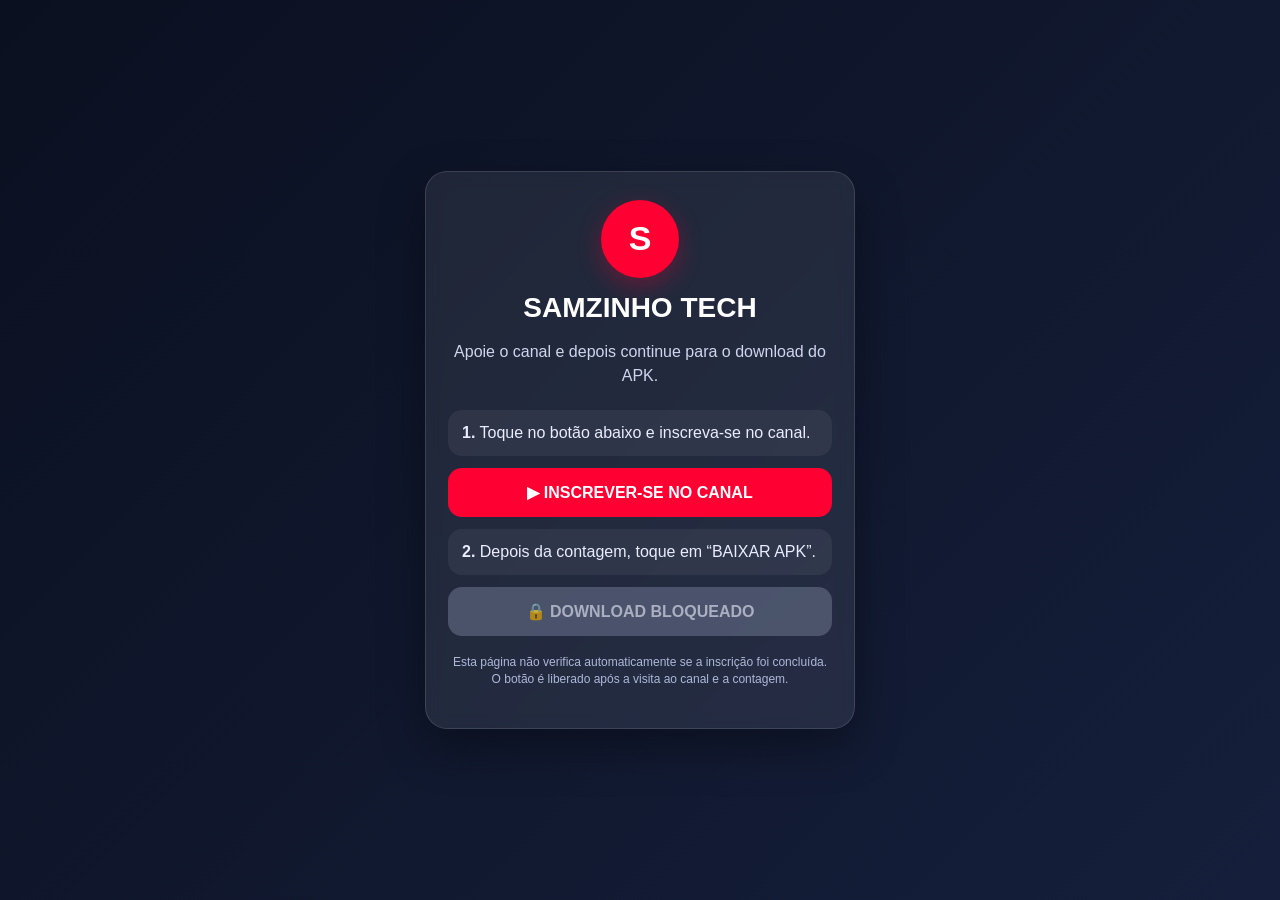
==== index.html @ 7d6da22e "Add files via upload" ====
<!DOCTYPE html>
<html lang="pt-BR">
<head>
  <meta charset="UTF-8" />
  <meta name="viewport" content="width=device-width, initial-scale=1.0" />
  <title>Samzinho Tech - Download APK</title>
  <style>
    * { box-sizing: border-box; }
    body {
      margin: 0;
      min-height: 100vh;
      font-family: Arial, Helvetica, sans-serif;
      background: linear-gradient(135deg, #0b1020, #151f3b);
      color: #fff;
      display: flex;
      align-items: center;
      justify-content: center;
      padding: 20px;
    }
    .card {
      width: 100%;
      max-width: 430px;
      background: rgba(255,255,255,.08);
      border: 1px solid rgba(255,255,255,.12);
      border-radius: 22px;
      padding: 28px 22px;
      text-align: center;
      box-shadow: 0 18px 45px rgba(0,0,0,.35);
      backdrop-filter: blur(8px);
    }
    .logo {
      width: 78px;
      height: 78px;
      margin: 0 auto 14px;
      border-radius: 50%;
      background: #ff0033;
      display: grid;
      place-items: center;
      font-size: 34px;
      font-weight: 800;
      box-shadow: 0 8px 24px rgba(255,0,51,.3);
    }
    h1 { margin: 8px 0 8px; font-size: 28px; }
    .subtitle { color: #cfd6ee; line-height: 1.5; margin-bottom: 22px; }
    .step {
      text-align: left;
      background: rgba(255,255,255,.06);
      border-radius: 14px;
      padding: 14px;
      margin: 12px 0;
      color: #e9edff;
    }
    .btn {
      display: block;
      width: 100%;
      border: 0;
      border-radius: 14px;
      padding: 15px 18px;
      font-size: 16px;
      font-weight: 800;
      cursor: pointer;
      text-decoration: none;
      margin-top: 12px;
      transition: transform .15s ease, opacity .15s ease;
    }
    .btn:active { transform: scale(.98); }
    .youtube { background: #ff0033; color: white; }
    .download { background: #20c46b; color: #07170e; }
    .locked { background: #59627a; color: #d8dced; cursor: not-allowed; opacity: .75; }
    #countdownBox {
      display: none;
      margin-top: 18px;
      padding: 14px;
      border-radius: 14px;
      background: rgba(255,255,255,.06);
      color: #dfe5ff;
    }
    .count { font-size: 28px; font-weight: 900; margin: 6px 0; }
    .note {
      margin-top: 18px;
      font-size: 12px;
      color: #aeb8d9;
      line-height: 1.45;
    }
  </style>
</head>
<body>
  <main class="card">
    <div class="logo">S</div>
    <h1>SAMZINHO TECH</h1>
    <p class="subtitle">Apoie o canal e depois continue para o download do APK.</p>

    <div class="step"><strong>1.</strong> Toque no botão abaixo e inscreva-se no canal.</div>

    <a
      id="subscribeBtn"
      class="btn youtube"
      href="https://youtube.com/@samzinhotech?si=IpUtZ4ZmfPqNkXBQ"
      target="_blank"
      rel="noopener noreferrer"
    >
      ▶ INSCREVER-SE NO CANAL
    </a>

    <div id="countdownBox">
      <div>Quando voltar para esta página, aguarde:</div>
      <div class="count"><span id="seconds">10</span>s</div>
      <div>O botão de download será liberado automaticamente.</div>
    </div>

    <div class="step"><strong>2.</strong> Depois da contagem, toque em “BAIXAR APK”.</div>

    <button id="downloadBtn" class="btn locked" disabled>
      🔒 DOWNLOAD BLOQUEADO
    </button>

    <p class="note">
      Esta página não verifica automaticamente se a inscrição foi concluída.
      O botão é liberado após a visita ao canal e a contagem.
    </p>
  </main>

  <script>
    const subscribeBtn = document.getElementById("subscribeBtn");
    const countdownBox = document.getElementById("countdownBox");
    const secondsEl = document.getElementById("seconds");
    const downloadBtn = document.getElementById("downloadBtn");

    let started = false;

    subscribeBtn.addEventListener("click", function () {
      if (started) return;
      started = true;
      countdownBox.style.display = "block";

      let seconds = 10;
      secondsEl.textContent = seconds;

      const timer = setInterval(() => {
        seconds -= 1;
        secondsEl.textContent = seconds;

        if (seconds <= 0) {
          clearInterval(timer);
          downloadBtn.disabled = false;
          downloadBtn.className = "btn download";
          downloadBtn.textContent = "⬇ BAIXAR APK";
        }
      }, 1000);
    });

    downloadBtn.addEventListener("click", function () {
      if (!downloadBtn.disabled) {
        window.location.href =
          "https://drive.google.com/file/d/1LECAflrWvcmd_2SgWPqZBBFPpFAB4C-X/view?usp=drivesdk";
      }
    });
  </script>
</body>
</html>
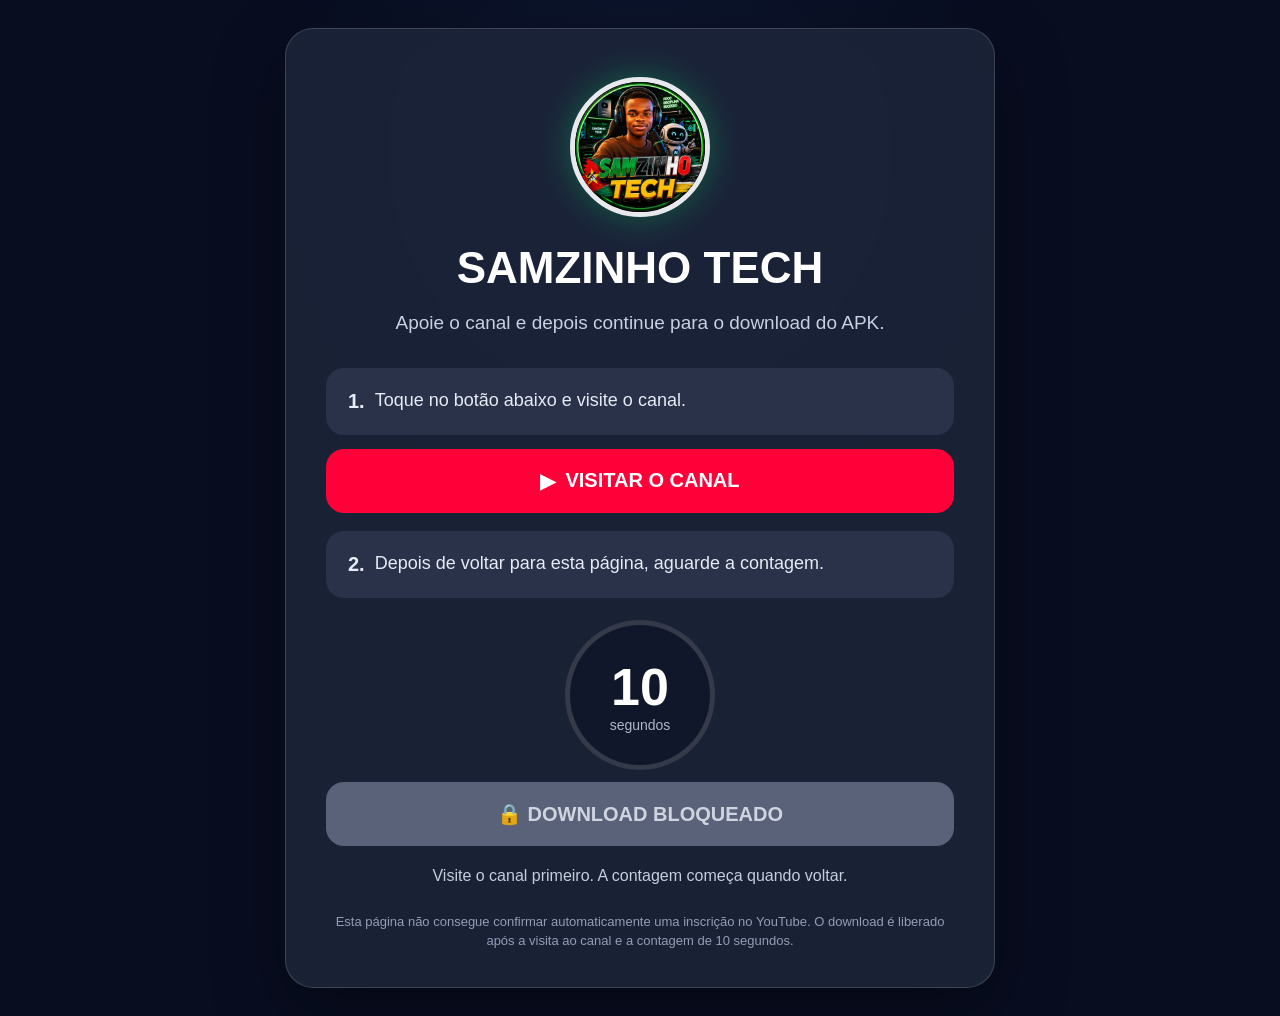
==== commit 86889874: "Add files via upload" ====
--- a/index.html
+++ b/index.html
@@ -1,160 +1,56 @@
 <!DOCTYPE html>
-<html lang="pt-BR">
+<html lang="pt">
 <head>
-  <meta charset="UTF-8" />
-  <meta name="viewport" content="width=device-width, initial-scale=1.0" />
-  <title>Samzinho Tech - Download APK</title>
-  <style>
-    * { box-sizing: border-box; }
-    body {
-      margin: 0;
-      min-height: 100vh;
-      font-family: Arial, Helvetica, sans-serif;
-      background: linear-gradient(135deg, #0b1020, #151f3b);
-      color: #fff;
-      display: flex;
-      align-items: center;
-      justify-content: center;
-      padding: 20px;
-    }
-    .card {
-      width: 100%;
-      max-width: 430px;
-      background: rgba(255,255,255,.08);
-      border: 1px solid rgba(255,255,255,.12);
-      border-radius: 22px;
-      padding: 28px 22px;
-      text-align: center;
-      box-shadow: 0 18px 45px rgba(0,0,0,.35);
-      backdrop-filter: blur(8px);
-    }
-    .logo {
-      width: 78px;
-      height: 78px;
-      margin: 0 auto 14px;
-      border-radius: 50%;
-      background: #ff0033;
-      display: grid;
-      place-items: center;
-      font-size: 34px;
-      font-weight: 800;
-      box-shadow: 0 8px 24px rgba(255,0,51,.3);
-    }
-    h1 { margin: 8px 0 8px; font-size: 28px; }
-    .subtitle { color: #cfd6ee; line-height: 1.5; margin-bottom: 22px; }
-    .step {
-      text-align: left;
-      background: rgba(255,255,255,.06);
-      border-radius: 14px;
-      padding: 14px;
-      margin: 12px 0;
-      color: #e9edff;
-    }
-    .btn {
-      display: block;
-      width: 100%;
-      border: 0;
-      border-radius: 14px;
-      padding: 15px 18px;
-      font-size: 16px;
-      font-weight: 800;
-      cursor: pointer;
-      text-decoration: none;
-      margin-top: 12px;
-      transition: transform .15s ease, opacity .15s ease;
-    }
-    .btn:active { transform: scale(.98); }
-    .youtube { background: #ff0033; color: white; }
-    .download { background: #20c46b; color: #07170e; }
-    .locked { background: #59627a; color: #d8dced; cursor: not-allowed; opacity: .75; }
-    #countdownBox {
-      display: none;
-      margin-top: 18px;
-      padding: 14px;
-      border-radius: 14px;
-      background: rgba(255,255,255,.06);
-      color: #dfe5ff;
-    }
-    .count { font-size: 28px; font-weight: 900; margin: 6px 0; }
-    .note {
-      margin-top: 18px;
-      font-size: 12px;
-      color: #aeb8d9;
-      line-height: 1.45;
-    }
-  </style>
+  <meta charset="UTF-8">
+  <meta name="viewport" content="width=device-width, initial-scale=1.0">
+  <meta name="description" content="SAMZINHO TECH - Download de APK">
+  <title>SAMZINHO TECH - Download</title>
+  <link rel="stylesheet" href="style.css">
 </head>
 <body>
-  <main class="card">
-    <div class="logo">S</div>
-    <h1>SAMZINHO TECH</h1>
-    <p class="subtitle">Apoie o canal e depois continue para o download do APK.</p>
+  <main class="page">
+    <section class="card">
+      <img src="logo.png" alt="SAMZINHO TECH" class="logo">
 
-    <div class="step"><strong>1.</strong> Toque no botão abaixo e inscreva-se no canal.</div>
+      <h1>SAMZINHO TECH</h1>
+      <p class="subtitle">
+        Apoie o canal e depois continue para o download do APK.
+      </p>
 
-    <a
-      id="subscribeBtn"
-      class="btn youtube"
-      href="https://youtube.com/@samzinhotech?si=IpUtZ4ZmfPqNkXBQ"
-      target="_blank"
-      rel="noopener noreferrer"
-    >
-      ▶ INSCREVER-SE NO CANAL
-    </a>
+      <div class="step">
+        <strong>1.</strong>
+        <span>Toque no botão abaixo e visite o canal.</span>
+      </div>
 
-    <div id="countdownBox">
-      <div>Quando voltar para esta página, aguarde:</div>
-      <div class="count"><span id="seconds">10</span>s</div>
-      <div>O botão de download será liberado automaticamente.</div>
-    </div>
+      <button id="youtubeBtn" class="btn youtube-btn">
+        <span>▶</span> VISITAR O CANAL
+      </button>
 
-    <div class="step"><strong>2.</strong> Depois da contagem, toque em “BAIXAR APK”.</div>
+      <div class="step">
+        <strong>2.</strong>
+        <span>Depois de voltar para esta página, aguarde a contagem.</span>
+      </div>
 
-    <button id="downloadBtn" class="btn locked" disabled>
-      🔒 DOWNLOAD BLOQUEADO
-    </button>
+      <div id="countdownBox" class="countdown-box">
+        <span id="countdown">10</span>
+        <small>segundos</small>
+      </div>
 
-    <p class="note">
-      Esta página não verifica automaticamente se a inscrição foi concluída.
-      O botão é liberado após a visita ao canal e a contagem.
-    </p>
+      <a id="downloadBtn" class="btn download-btn disabled" href="#" aria-disabled="true">
+        🔒 DOWNLOAD BLOQUEADO
+      </a>
+
+      <p id="status" class="status">
+        Visite o canal primeiro. A contagem começa quando voltar.
+      </p>
+
+      <p class="notice">
+        Esta página não consegue confirmar automaticamente uma inscrição no YouTube.
+        O download é liberado após a visita ao canal e a contagem de 10 segundos.
+      </p>
+    </section>
   </main>
 
-  <script>
-    const subscribeBtn = document.getElementById("subscribeBtn");
-    const countdownBox = document.getElementById("countdownBox");
-    const secondsEl = document.getElementById("seconds");
-    const downloadBtn = document.getElementById("downloadBtn");
-
-    let started = false;
-
-    subscribeBtn.addEventListener("click", function () {
-      if (started) return;
-      started = true;
-      countdownBox.style.display = "block";
-
-      let seconds = 10;
-      secondsEl.textContent = seconds;
-
-      const timer = setInterval(() => {
-        seconds -= 1;
-        secondsEl.textContent = seconds;
-
-        if (seconds <= 0) {
-          clearInterval(timer);
-          downloadBtn.disabled = false;
-          downloadBtn.className = "btn download";
-          downloadBtn.textContent = "⬇ BAIXAR APK";
-        }
-      }, 1000);
-    });
-
-    downloadBtn.addEventListener("click", function () {
-      if (!downloadBtn.disabled) {
-        window.location.href =
-          "https://drive.google.com/file/d/1LECAflrWvcmd_2SgWPqZBBFPpFAB4C-X/view?usp=drivesdk";
-      }
-    });
-  </script>
+  <script src="script.js"></script>
 </body>
 </html>
--- a/style.css
+++ b/style.css
@@ -0,0 +1,176 @@
+* {
+  box-sizing: border-box;
+  margin: 0;
+  padding: 0;
+}
+
+body {
+  min-height: 100vh;
+  font-family: Arial, Helvetica, sans-serif;
+  color: #fff;
+  background:
+    radial-gradient(circle at 50% 15%, rgba(30, 55, 100, .25), transparent 35%),
+    #080d20;
+}
+
+.page {
+  min-height: 100vh;
+  display: flex;
+  justify-content: center;
+  align-items: center;
+  padding: 28px 16px;
+}
+
+.card {
+  width: min(100%, 710px);
+  padding: 48px 40px 36px;
+  text-align: center;
+  border: 1px solid rgba(255,255,255,.16);
+  border-radius: 28px;
+  background: rgba(30, 38, 59, .82);
+  box-shadow: 0 25px 70px rgba(0,0,0,.35);
+  backdrop-filter: blur(12px);
+}
+
+.logo {
+  width: 140px;
+  height: 140px;
+  object-fit: cover;
+  border-radius: 50%;
+  border: 5px solid rgba(255,255,255,.9);
+  box-shadow: 0 0 35px rgba(0,255,110,.28);
+  margin-bottom: 22px;
+}
+
+h1 {
+  font-size: clamp(28px, 6vw, 44px);
+  margin-bottom: 16px;
+  font-weight: 800;
+}
+
+.subtitle {
+  color: #c8d0e2;
+  font-size: 19px;
+  line-height: 1.5;
+  margin-bottom: 30px;
+}
+
+.step {
+  display: flex;
+  gap: 10px;
+  align-items: flex-start;
+  text-align: left;
+  padding: 20px 22px;
+  margin: 14px 0;
+  border-radius: 18px;
+  background: rgba(70, 79, 105, .38);
+  color: #e7ebf5;
+  font-size: 18px;
+  line-height: 1.35;
+}
+
+.step strong {
+  font-size: 20px;
+}
+
+.btn {
+  width: 100%;
+  min-height: 64px;
+  border: 0;
+  border-radius: 18px;
+  display: flex;
+  justify-content: center;
+  align-items: center;
+  gap: 10px;
+  font-size: 20px;
+  font-weight: 800;
+  text-decoration: none;
+  cursor: pointer;
+  transition: transform .18s, filter .18s, opacity .18s;
+}
+
+.btn:not(.disabled):hover {
+  transform: translateY(-2px);
+  filter: brightness(1.06);
+}
+
+.youtube-btn {
+  color: #fff;
+  background: #ff0038;
+  margin-bottom: 18px;
+}
+
+.download-btn {
+  color: #fff;
+  background: #19a463;
+  margin-top: 12px;
+}
+
+.download-btn.disabled {
+  color: #cfd4df;
+  background: #596278;
+  cursor: not-allowed;
+  pointer-events: none;
+}
+
+.countdown-box {
+  margin: 22px auto 10px;
+  width: 150px;
+  height: 150px;
+  border-radius: 50%;
+  display: flex;
+  flex-direction: column;
+  justify-content: center;
+  align-items: center;
+  background: rgba(10, 15, 31, .5);
+  border: 5px solid rgba(255,255,255,.15);
+}
+
+.countdown-box span {
+  font-size: 52px;
+  font-weight: 900;
+}
+
+.countdown-box small {
+  color: #aeb7cb;
+  font-size: 14px;
+}
+
+.status {
+  color: #c6cede;
+  margin: 18px 0 0;
+  line-height: 1.5;
+}
+
+.notice {
+  margin-top: 24px;
+  color: #929db5;
+  font-size: 13px;
+  line-height: 1.5;
+}
+
+@media (max-width: 520px) {
+  .card {
+    padding: 34px 20px 28px;
+    border-radius: 22px;
+  }
+
+  .logo {
+    width: 115px;
+    height: 115px;
+  }
+
+  .subtitle {
+    font-size: 17px;
+  }
+
+  .step {
+    font-size: 16px;
+    padding: 17px;
+  }
+
+  .btn {
+    min-height: 58px;
+    font-size: 17px;
+  }
+}
